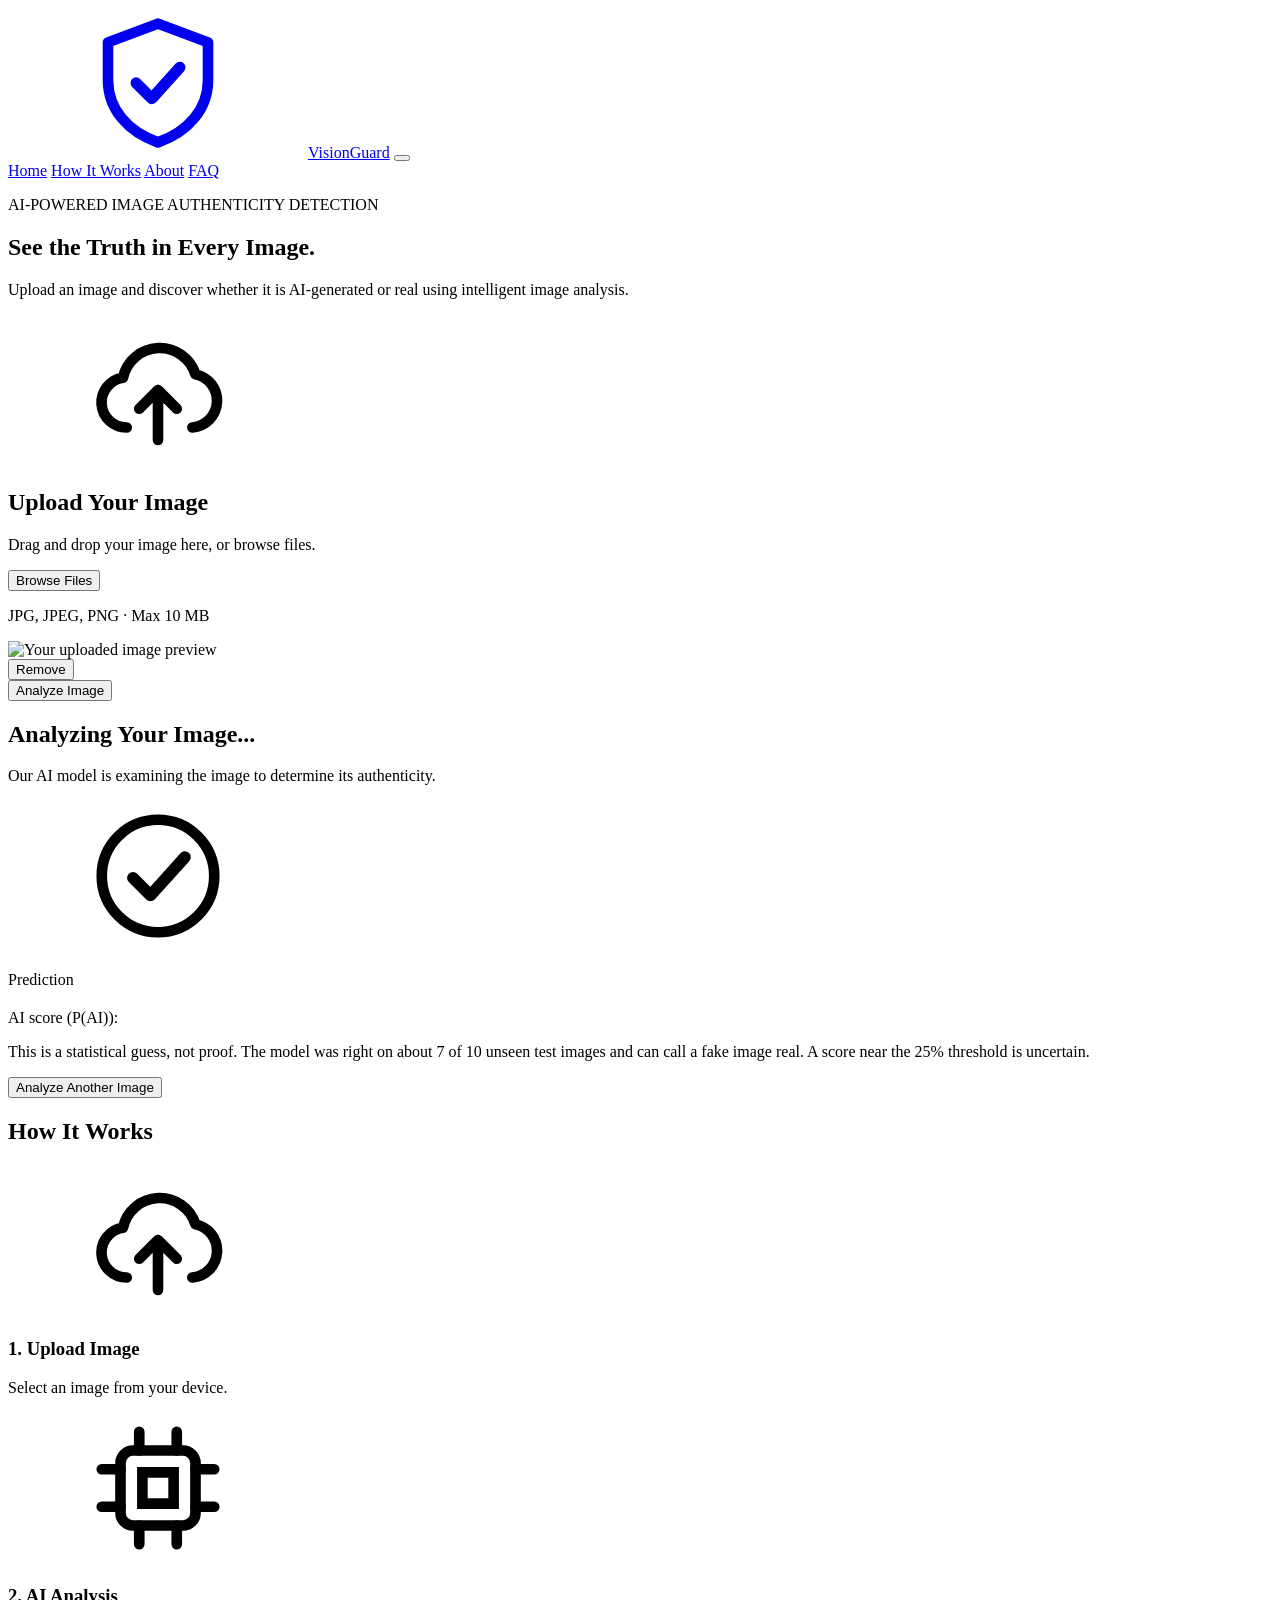
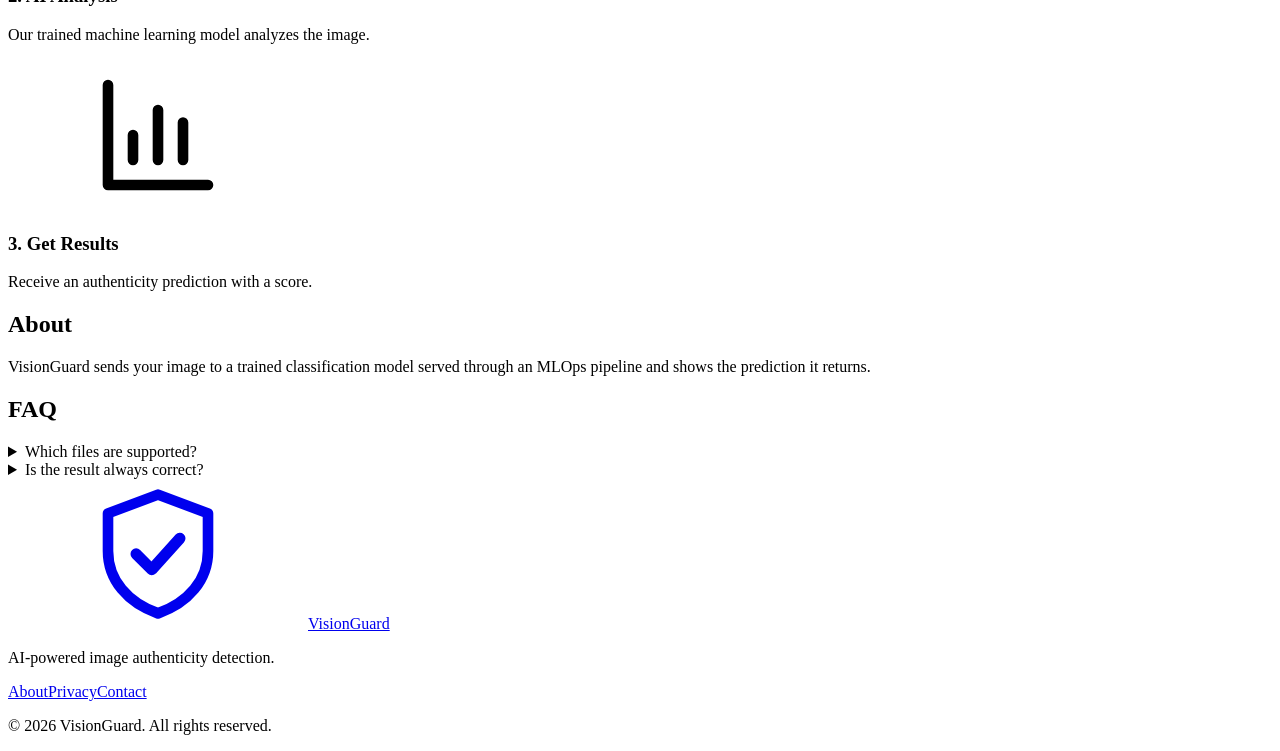
==== app/templates/index.html @ 71aea6d9 "Add upload page" ====
<!DOCTYPE html>
<html lang="en">
<head>
<meta charset="utf-8">
<meta name="viewport" content="width=device-width, initial-scale=1">
<title>VisionGuard | AI Image Authenticity Detection</title>
<meta name="description" content="Upload an image and discover whether it is AI-generated or real.">
<link rel="stylesheet" href="/static/styles.css">
<script>window.PIXELPROOF_API_URL = "/predict";</script>
<script type="module" src="/static/app.js"></script>
</head>
<body>
<svg width="0" height="0" style="position:absolute" aria-hidden="true">
  <symbol id="i-logo" viewBox="0 0 24 24"><path d="M12 2.5 4 5.5v6c0 4.7 3.2 8.3 8 10 4.8-1.7 8-5.3 8-10v-6l-8-3Z" fill="none" stroke="currentColor" stroke-width="1.7" stroke-linejoin="round"/><path d="m8.5 12 2.5 2.5 4.5-5" fill="none" stroke="currentColor" stroke-width="1.8" stroke-linecap="round" stroke-linejoin="round"/></symbol>
  <symbol id="i-upload" viewBox="0 0 24 24"><path d="M7 18a4 4 0 0 1-.6-7.96A6 6 0 0 1 18 9.5 4.3 4.3 0 0 1 17.5 18M12 12v8m0-8-3 3m3-3 3 3" fill="none" stroke="currentColor" stroke-width="1.7" stroke-linecap="round" stroke-linejoin="round"/></symbol>
  <symbol id="i-cpu" viewBox="0 0 24 24"><rect x="6" y="6" width="12" height="12" rx="2" fill="none" stroke="currentColor" stroke-width="1.7"/><path d="M9.5 9.5h5v5h-5zM9 3v3m6-3v3M9 18v3m6-3v3M3 9h3m-3 6h3m12-6h3m-3 6h3" fill="none" stroke="currentColor" stroke-width="1.7" stroke-linecap="round"/></symbol>
  <symbol id="i-chart" viewBox="0 0 24 24"><path d="M4 20V4m0 16h16M8 16v-4m4 4V8m4 8v-6" fill="none" stroke="currentColor" stroke-width="1.7" stroke-linecap="round"/></symbol>
  <symbol id="i-check" viewBox="0 0 24 24"><circle cx="12" cy="12" r="9" fill="none" stroke="currentColor" stroke-width="1.7"/><path d="m8 12.3 2.8 2.8L16.3 9" fill="none" stroke="currentColor" stroke-width="1.9" stroke-linecap="round" stroke-linejoin="round"/></symbol>
  <symbol id="i-bot" viewBox="0 0 24 24"><rect x="4" y="8" width="16" height="11" rx="3" fill="none" stroke="currentColor" stroke-width="1.7"/><path d="M12 4v4M9 13h.01M15 13h.01M9.5 16h5" fill="none" stroke="currentColor" stroke-width="1.8" stroke-linecap="round"/></symbol>
</svg>

<div class="bg" aria-hidden="true"></div>

<header class="nav" id="nav">
  <div class="wrap nav-in">
    <a class="brand" href="#home"><svg class="ico"><use href="#i-logo"/></svg>VisionGuard</a>
    <button class="burger" id="burger" aria-label="Toggle menu" aria-expanded="false" aria-controls="links"><span></span><span></span><span></span></button>
    <nav class="links" id="links" aria-label="Main">
      <a href="#home" class="active">Home</a>
      <a href="#how">How It Works</a>
      <a href="#about">About</a>
      <a href="#faq">FAQ</a>
    </nav>
  </div>
</header>

<main>
<section class="hero wrap" id="home">
  <p class="eyebrow rise" style="--d:0ms">AI-POWERED IMAGE AUTHENTICITY DETECTION</p>
  <h1 class="rise" style="--d:80ms">See the <span class="grad">Truth</span> in Every Image.</h1>
  <p class="lead rise" style="--d:160ms">Upload an image and discover whether it is AI-generated or real using intelligent image analysis.</p>
</section>

<section class="wrap detector rise" style="--d:240ms" aria-labelledby="up-title">
  <div class="glass card" id="detector" data-state="idle">
    <div class="demo-badge" id="demo" hidden>Demo mode: backend not connected, results are not real predictions.</div>

    <div class="drop" id="dropzone">
      <svg class="ico big"><use href="#i-upload"/></svg>
      <h2 id="up-title">Upload Your Image</h2>
      <p>Drag and drop your image here, or browse files.</p>
      <button type="button" class="btn primary" id="browse">Browse Files</button>
      <p class="hint">JPG, JPEG, PNG &middot; Max 10 MB</p>
      <input type="file" id="file" accept=".jpg,.jpeg,.png,image/jpeg,image/png" hidden aria-label="Choose an image file">
    </div>
    <p class="error" id="error" role="alert" hidden></p>

    <div class="preview" id="preview">
      <div class="frame" id="frame">
        <img id="img" alt="Your uploaded image preview">
        <div class="scan" aria-hidden="true"></div>
      </div>
      <div class="meta">
        <div class="file"><span id="fname" class="name"></span><span id="fsize" class="size"></span></div>
        <button type="button" class="btn ghost" id="remove">Remove</button>
      </div>
    </div>

    <div class="actions" id="actions">
      <button type="button" class="btn primary wide" id="analyze">Analyze Image</button>
    </div>

    <div class="processing" id="processing" role="status" aria-live="polite">
      <div class="spinner" aria-hidden="true"></div>
      <h2>Analyzing Your Image...</h2>
      <p>Our AI model is examining the image to determine its authenticity.</p>
    </div>

    <div class="result" id="result" aria-live="polite">
      <div class="res-head">
        <svg class="ico big" id="res-icon"><use href="#i-check"/></svg>
        <div><p class="res-sub">Prediction</p><h2 id="res-label"></h2></div>
      </div>
      <p class="conf">AI score (P(AI)): <strong id="res-conf"></strong></p>
      <div class="bar" role="progressbar" aria-label="AI score" aria-valuemin="0" aria-valuemax="100" id="bar"><div class="fill" id="fill"></div></div>
      <p class="note">This is a statistical guess, not proof. The model was right on about 7 of 10 unseen test images and can call a fake image real. A score near the 25% threshold is uncertain.</p>
      <button type="button" class="btn primary wide" id="again">Analyze Another Image</button>
    </div>
  </div>
</section>

<section class="wrap block" id="how">
  <h2 class="sec">How It Works</h2>
  <div class="steps">
    <article class="glass step"><svg class="ico"><use href="#i-upload"/></svg><h3>1. Upload Image</h3><p>Select an image from your device.</p></article>
    <article class="glass step"><svg class="ico"><use href="#i-cpu"/></svg><h3>2. AI Analysis</h3><p>Our trained machine learning model analyzes the image.</p></article>
    <article class="glass step"><svg class="ico"><use href="#i-chart"/></svg><h3>3. Get Results</h3><p>Receive an authenticity prediction with a score.</p></article>
  </div>
</section>

<section class="wrap block slim" id="about">
  <h2 class="sec">About</h2>
  <p class="muted">VisionGuard sends your image to a trained classification model served through an MLOps pipeline and shows the prediction it returns.</p>
</section>

<section class="wrap block slim" id="faq">
  <h2 class="sec">FAQ</h2>
  <details class="glass qa"><summary>Which files are supported?</summary><p>JPG, JPEG and PNG images up to 10 MB.</p></details>
  <details class="glass qa"><summary>Is the result always correct?</summary><p>No. The score is the model's estimate, and models can be wrong, especially on edited or heavily compressed images.</p></details>
</section>
</main>

<footer class="foot">
  <div class="wrap foot-in">
    <div><a class="brand" href="#home"><svg class="ico"><use href="#i-logo"/></svg>VisionGuard</a><p class="muted">AI-powered image authenticity detection.</p></div>
    <nav class="flinks" aria-label="Footer"><a href="#about">About</a><a href="#">Privacy</a><a href="#">Contact</a></nav>
    <p class="muted copy">&copy; 2026 VisionGuard. All rights reserved.</p>
  </div>
</footer>
</body>
</html>
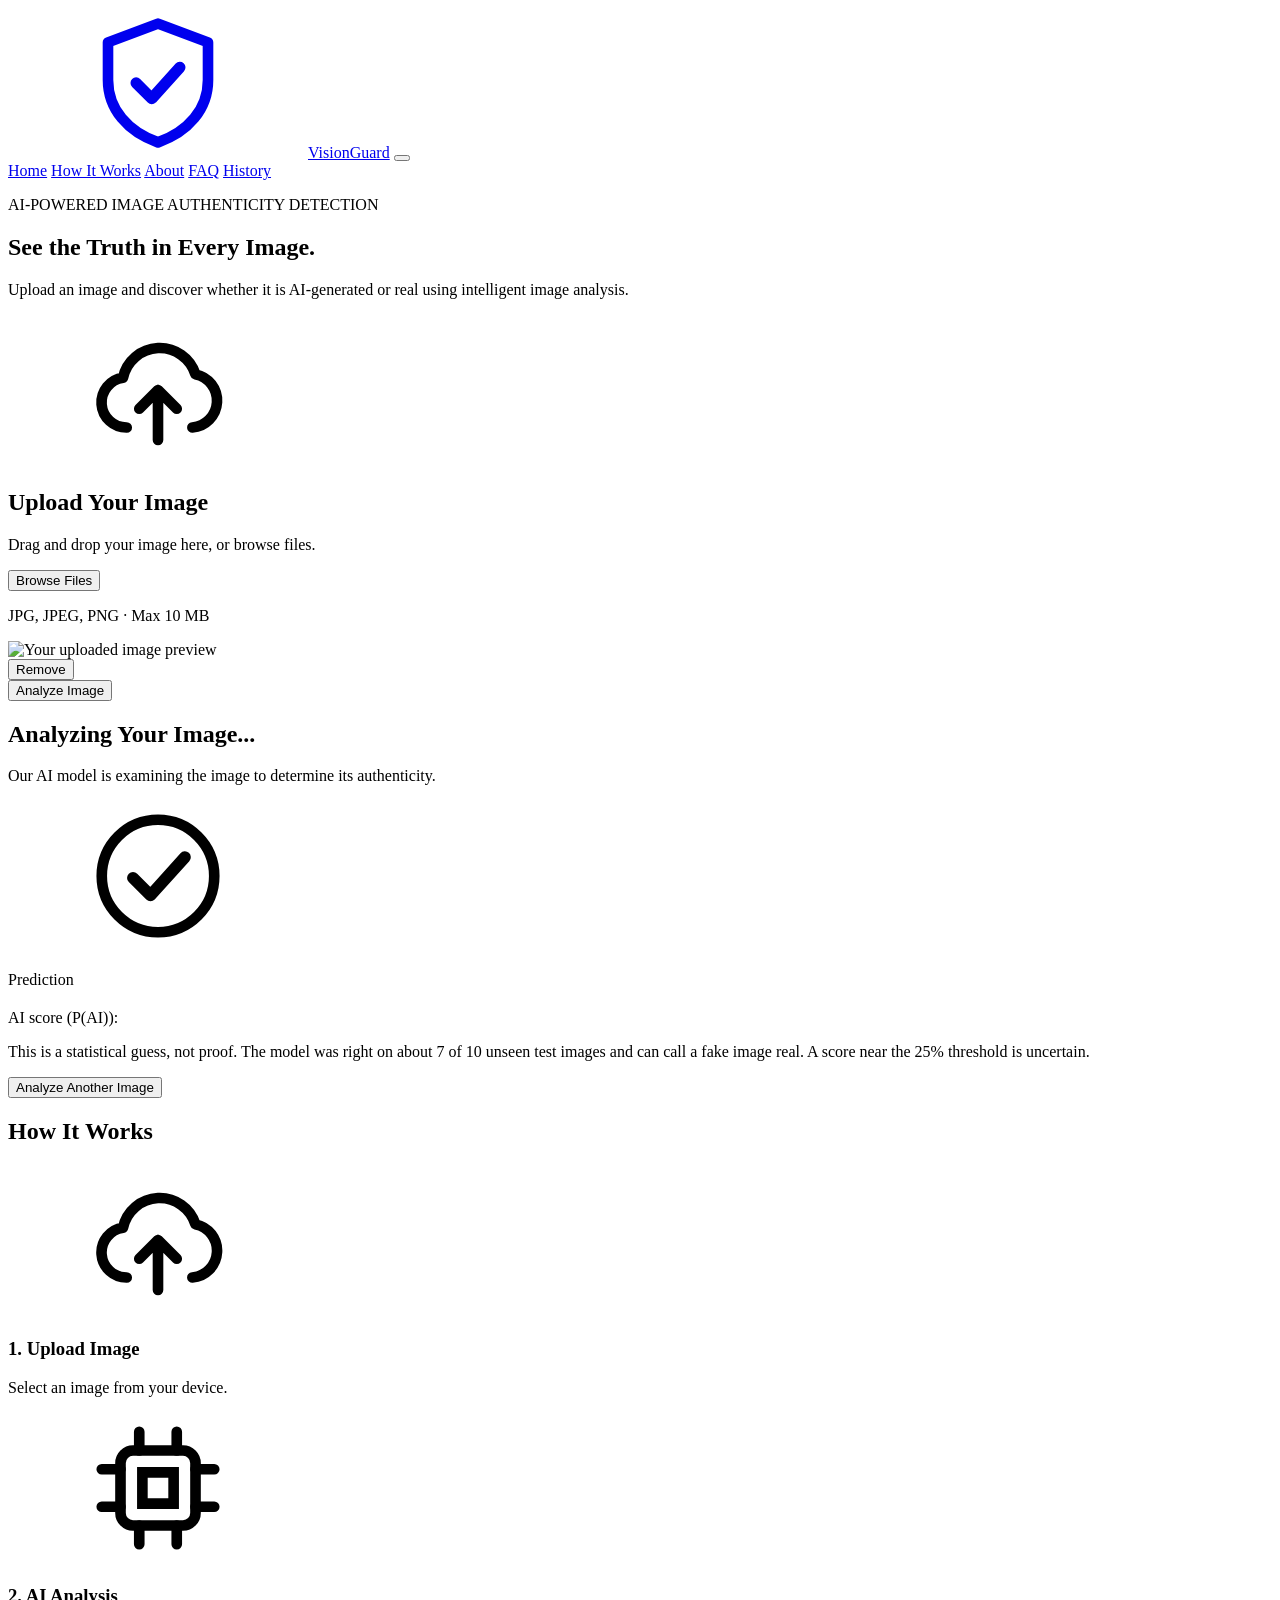
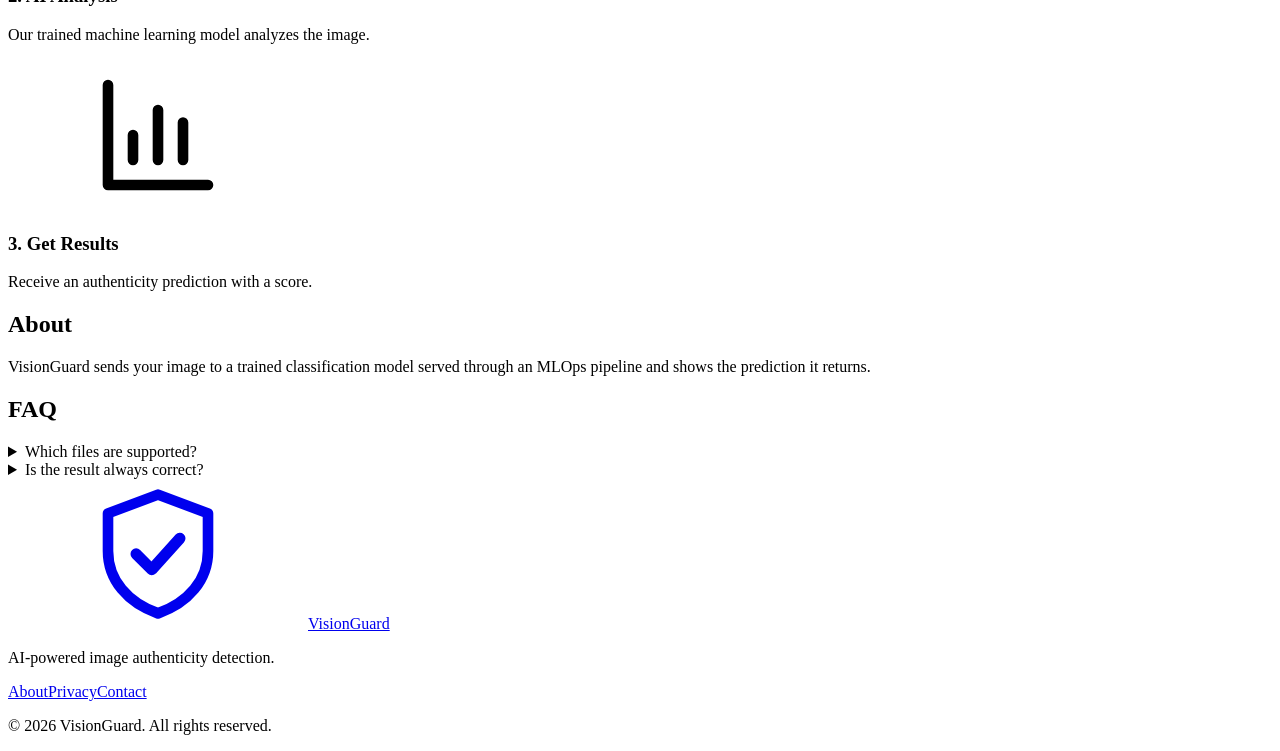
==== commit a16c885e: "Add History link" ====
--- a/app/templates/index.html
+++ b/app/templates/index.html
@@ -30,6 +30,7 @@
       <a href="#how">How It Works</a>
       <a href="#about">About</a>
       <a href="#faq">FAQ</a>
+      <a href="/history">History</a>
     </nav>
   </div>
 </header>
